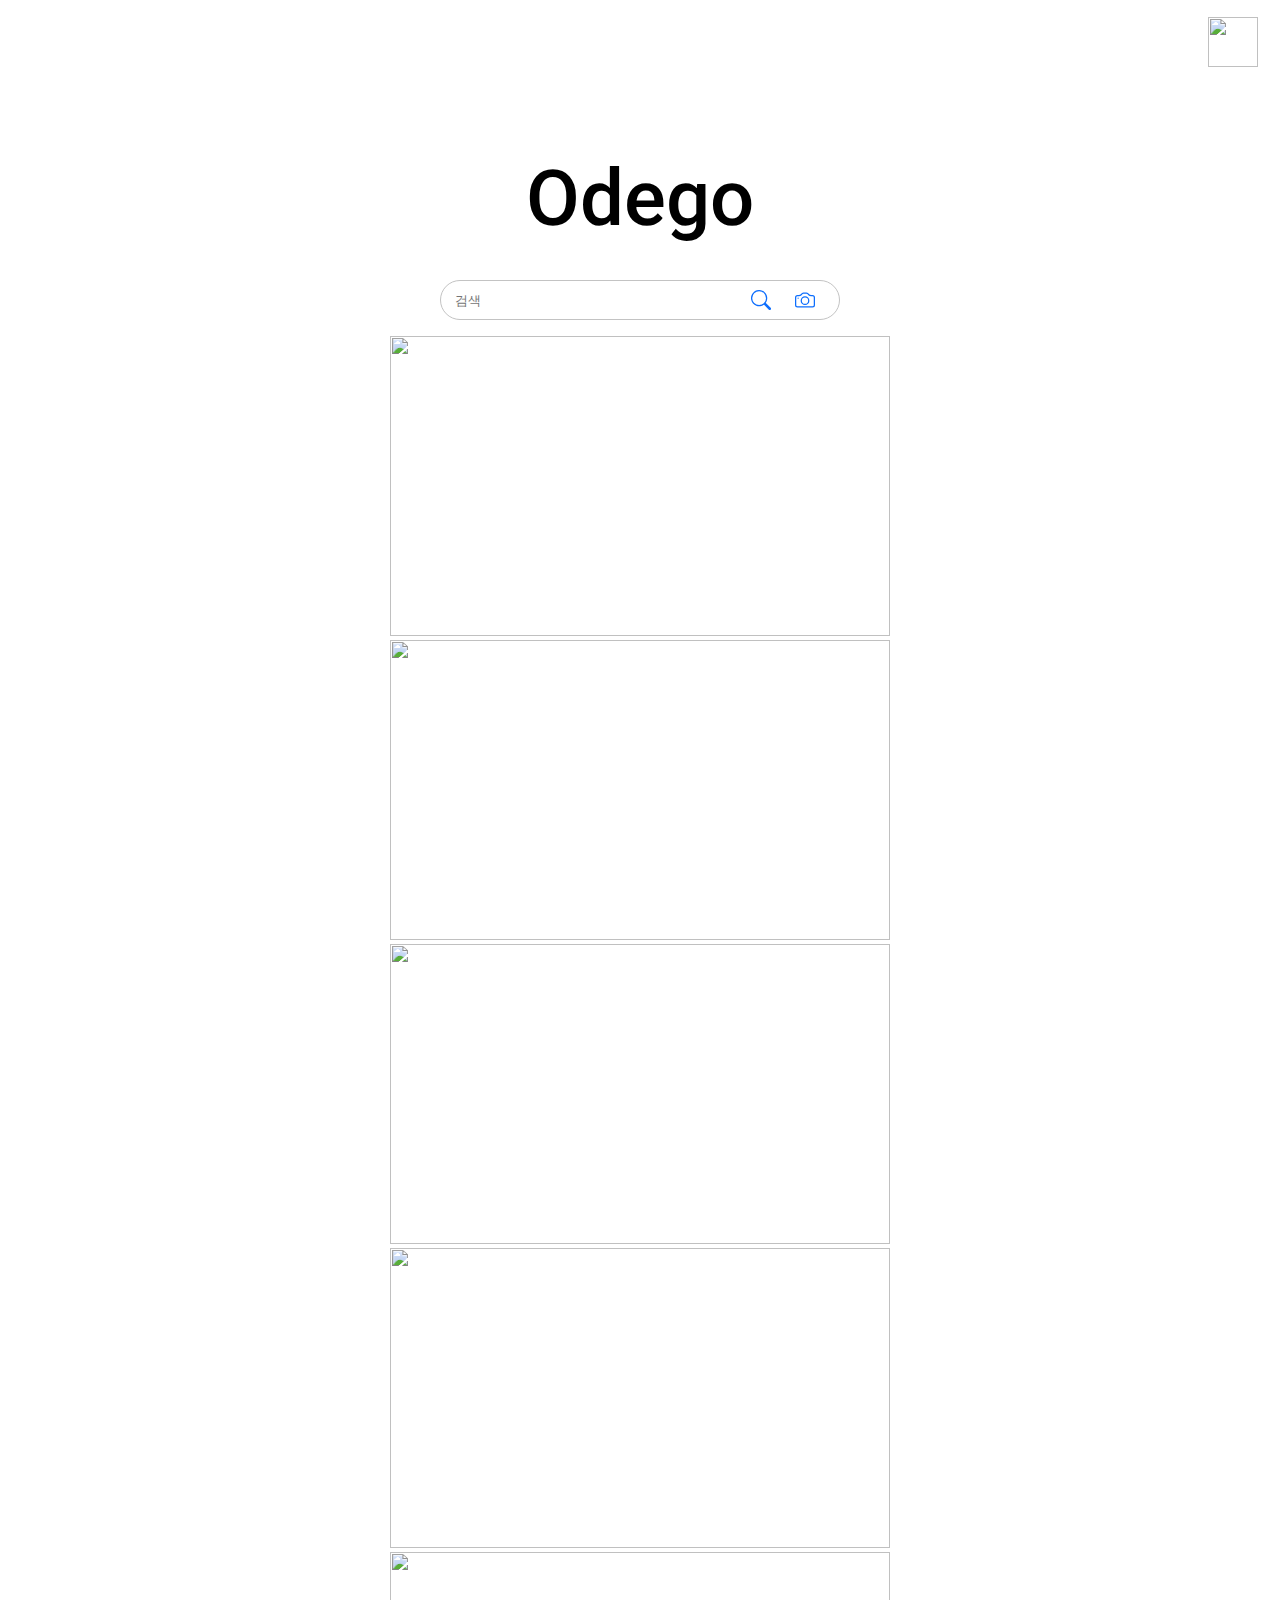
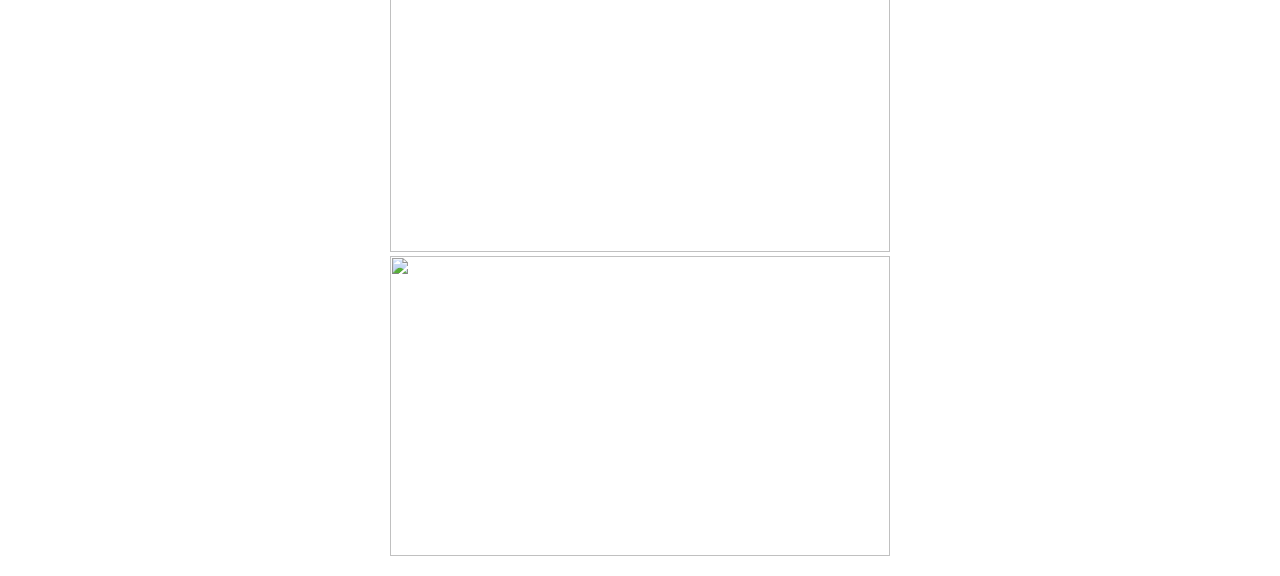
==== index.html @ 5942c4ab "screen size(below 768)" ====
<!DOCTYPE html>
<html lang="ko">
  <head>
    <meta charset="UTF-8">
    <meta http-equiv="X-UA-Compatible" content="IE=edge">
    <meta name="viewport" content="width=device-width, initial-scale=1.0">
    <meta name="description" content="" />
    <meta name="author" content="" />
    <title>Odego Lens - image search anywhere!</title>
    <!-- Favicon-->
    <link rel="icon" type="image/png" href="imgs\favicon.png" />
    <script src="https://kit.fontawesome.com/e8c3d1c9e6.js" crossorigin="anonymous"></script>
    <link rel="preconnect" href="https://fonts.googleapis.com" />
    <link rel="preconnect" href="https://fonts.gstatic.com" crossorigin />
    <link href="https://fonts.googleapis.com/css2?family=Roboto:ital,wght@0,400;0,500;0,700;1,100&display=swap" rel="stylesheet" />
    <link rel="stylesheet" href="style.css">
    <script src="slide.js"></script>
  </head>
  <body>
    <!--Navbar-->
    <nav id="navbar">
      <div class="navbar__container">
        <button type="button" onclick="location.href=('map.html');">
          <img class="map__btn"  src="imgs\map.png" alt="" >
        </button>
      </div>
    </nav>
    <!-- Home -->
    <section id="home">
      <div class="home__container">
        <h1 class="home__name">Odego</h1>
      </div>
    </section>
    <!-- Search widget-->
    <section id="search">
      <div class="search__container">
        <input id="input" type="text" placeholder="검색">
        <button id="text__search__btn" type="button">
          <svg xmlns="http://www.w3.org/2000/svg" width="20" height="20" padding-right="12px" fill="currentColor" class="bi bi-search" viewBox="0 0 16 16">
            <path d="M11.742 10.344a6.5 6.5 0 1 0-1.397 1.398h-.001c.03.04.062.078.098.115l3.85 3.85a1 1 0 0 0 1.415-1.414l-3.85-3.85a1.007 1.007 0 0 0-.115-.1zM12 6.5a5.5 5.5 0 1 1-11 0 5.5 5.5 0 0 1 11 0z"/>
          </svg>
        </button>
        <button id="text__search__btn" type="button">
          <svg xmlns="http://www.w3.org/2000/svg"  width="20" height="20" fill="currentColor" class="bi bi-camera" viewBox="0 0 16 16">
            <path d="M15 12a1 1 0 0 1-1 1H2a1 1 0 0 1-1-1V6a1 1 0 0 1 1-1h1.172a3 3 0 0 0 2.12-.879l.83-.828A1 1 0 0 1 6.827 3h2.344a1 1 0 0 1 .707.293l.828.828A3 3 0 0 0 12.828 5H14a1 1 0 0 1 1 1v6zM2 4a2 2 0 0 0-2 2v6a2 2 0 0 0 2 2h12a2 2 0 0 0 2-2V6a2 2 0 0 0-2-2h-1.172a2 2 0 0 1-1.414-.586l-.828-.828A2 2 0 0 0 9.172 2H6.828a2 2 0 0 0-1.414.586l-.828.828A2 2 0 0 1 3.172 4H2z"/>
            <path d="M8 11a2.5 2.5 0 1 1 0-5 2.5 2.5 0 0 1 0 5zm0 1a3.5 3.5 0 1 0 0-7 3.5 3.5 0 0 0 0 7zM3 6.5a.5.5 0 1 1-1 0 .5.5 0 0 1 1 0z"/>
          </svg>
        </button>
      </div>
    </section>
    <!--Imgs slider-->
    <section id="slideShow">
      <div class="slide__container">
        <ul class="slides">
          <li class="slide1"><img class="slidesize" src="imgs\1.png" alt="" ></li>
          <li class="slide1"><img class="slidesize" src="imgs\2.png" alt=""></li>
          <li class="slide1"><img class="slidesize" src="imgs\3.jpg" alt="" ></li>
          <li class="slide1"><img class="slidesize" src="imgs\4.jpg" alt="" ></li>
          <li class="slide1"><img class="slidesize" src="imgs\5.jpeg" alt="" ></li>
          <li class="slide1"><img class="slidesize" src="imgs\6.jpeg" alt="" ></li>
        </ul>
      </div>
    </section>
  </body>
</html>
---- style.css ----
/* Global */
:root {
  /* Color */
  --color-white: #ffffff;
  --color-light-white: #eeeeee;
  --color-dark-white: #c3c3c3;
  --color-dark-gray: #7f7f7f;
  --color-blue: #0D6EFD;
  --color-navy: #001e8d;
  --color-black: #000000;

  /* Font size */
  --font-large: 78px;
  --font-largemedium: 40px;
  --font-medium: 28px;
  --font-regular: 20px;
  --font-small: 16px;
  --font-micro: 14px;

  /* Font weigth */
  --wight-bold: 500;
  --wight-semi-bold: 400;
  --wight-regular-bold: 200;

  /* Size */
  --size-border-radius: 4px;

  /*Annimation*/
  --animation-duration: 300ms;
}

/*Universal tags*/
* {
  box-sizing: border-box;
}
body {
  font-family: "Roboto", sans-serif;
  margin: 0;
  cursor: default;
}
a {
  text-decoration: none;

}

ul {
  padding-left: 0;
  list-style: none;
}


button {
  background-color: transparent;
  cursor: pointer;
  border: none;
  outline: none;
}

/*Typography*/
h1 {
  font-size: var(--font-large);
  font-weight: var(--wight-bold);
  color: var(--color-black);
  margin: 16px 0px;
}

h2 {
  font-size: var(--font-medium);
  font-weight: var(--wight-semi-bold);
  color: var(--color-black);
  margin: 8px 0px;
}

h3 {
  font-size: var(--font-regular);
  font-weight: var(--wight-regular-bold);
  color: var(--color-black);
  margin: 8px 0px;
}

h4{
  font-size: var(--font-largemedium);
  font-weight: var(--wight-bold);
  color: var(--color-black);
  margin: 16px 0px;
}

p {
  font-size: var(--font-small);
  font-weight: var(--wight-regular-bold);
  color: var(--color-black);
  margin: 4px 0px;
}

/*Navbar*/
#navbar {
  display: flex;
  justify-content: flex-end;
  padding: 16px;
  background-color: var(--color-white);
}

/*Home*/
#home {
  /*background: url("imgs/background/3.png") center/cover no-repeat;*/
  padding: 40px;
  padding-top: 50px;
  padding-bottom: 20px;
  text-align: center;
}

.map__btn{
  width: 50px;
  height: 50px;
}



/*search*/
#search{
  display: flex;
  justify-content: center;
}

.search__container{
  display: flex;
  text-align: center;
  height: 40px;
  width: 400px;
  position: relative;
  border-radius: 40px;
  border: 1px solid var(--color-dark-white);
  padding: 3px 12px;
}

#input{
  border: none;
  position: relative;
  width: 100%;
  height: 100%;
  outline: none;
}

.search__icon{
  background-size: 21px 21px;
  position: absolute;
  border: none;
  border-radius: 2px; 
  cursor: pointer;
  height: 100%;
}

#text__search__btn{
  display: inline-block;
  font-size: small;
  color: var(--color-blue);
  background-color: var(--color-white);
  padding: 6px 12px;
  
}
/*slide*/

.slide__container{
  display: flex;
  justify-content: center;
}

.slidesize{
  width: 500px;
  height: 300px;
}

.nerf{
  display: flex;
  justify-content: center;
  padding-top: 30px;
}

/*map.css*/
#map{
  width:100%;
  height:100vh;
}

/* For below 768px screen width */
@media screen and (max-width: 768px) {
  :root {
  /* Font size */
    --font-large: 30px;
    --font-largemedium: 40px;
    --font-medium: 18px;
    --font-regular: 16px;
    --font-small: 12px;
    --font-micro: 12px;
  }
  .map__btn{
    width: 30px;
    height: 30px;
  }
  #search{
    padding: 30px;
  }

  #slideShow{
    display: flex;
  }

  .slidesize{
    width: 400px;
    height: 250px;
  }

}
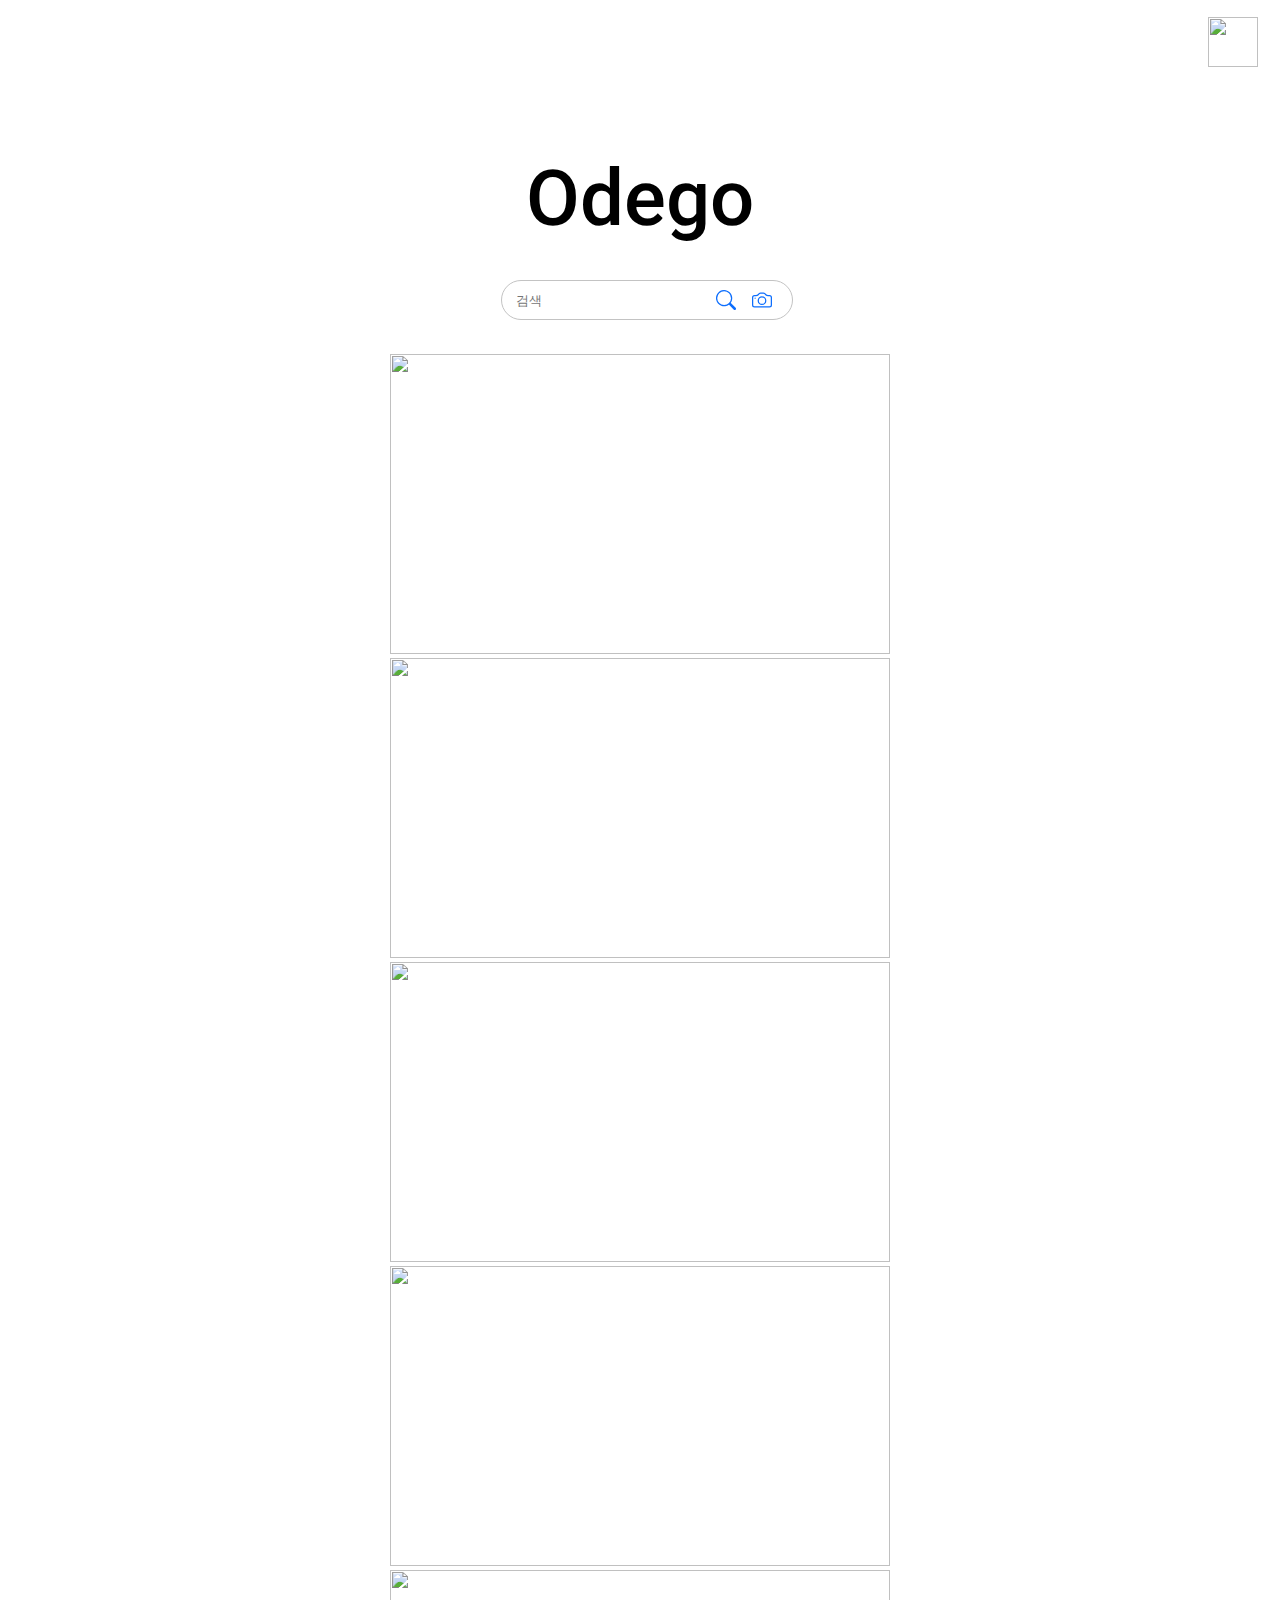
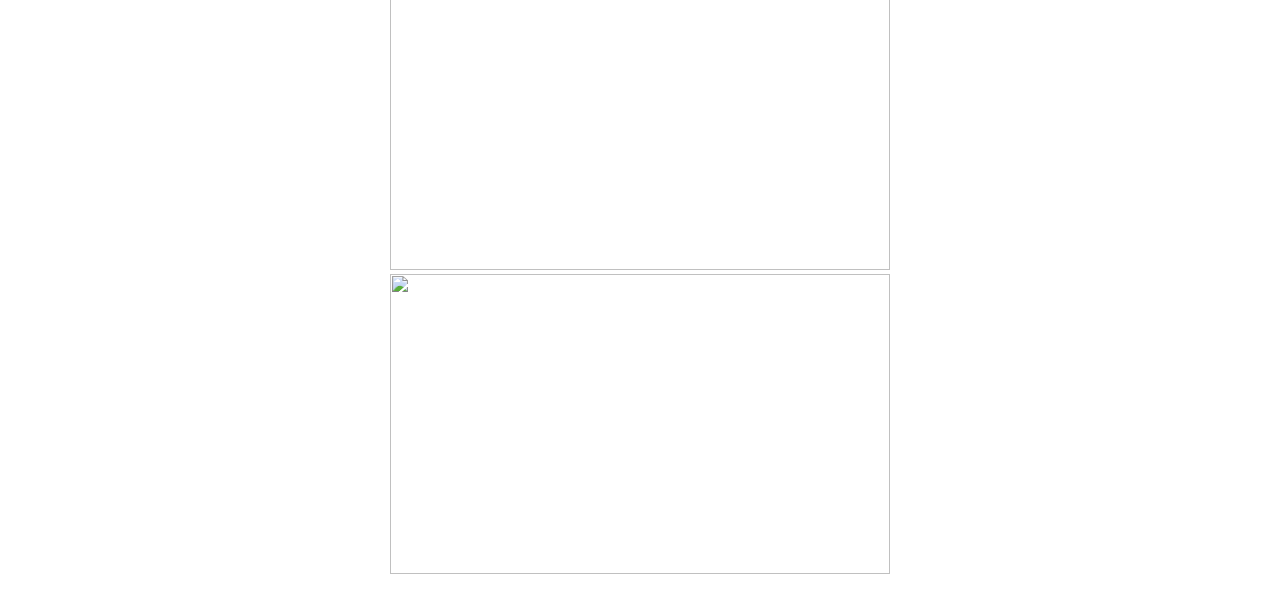
==== commit f3a27259: "add camera" ====
--- a/index.html
+++ b/index.html
@@ -33,21 +33,27 @@
     </section>
     <!-- Search widget-->
     <section id="search">
-      <div class="search__container">
-        <input id="input" type="text" placeholder="검색">
-        <button id="text__search__btn" type="button">
-          <svg xmlns="http://www.w3.org/2000/svg" width="20" height="20" padding-right="12px" fill="currentColor" class="bi bi-search" viewBox="0 0 16 16">
-            <path d="M11.742 10.344a6.5 6.5 0 1 0-1.397 1.398h-.001c.03.04.062.078.098.115l3.85 3.85a1 1 0 0 0 1.415-1.414l-3.85-3.85a1.007 1.007 0 0 0-.115-.1zM12 6.5a5.5 5.5 0 1 1-11 0 5.5 5.5 0 0 1 11 0z"/>
-          </svg>
-        </button>
-        <button id="text__search__btn" type="button">
-          <svg xmlns="http://www.w3.org/2000/svg"  width="20" height="20" fill="currentColor" class="bi bi-camera" viewBox="0 0 16 16">
-            <path d="M15 12a1 1 0 0 1-1 1H2a1 1 0 0 1-1-1V6a1 1 0 0 1 1-1h1.172a3 3 0 0 0 2.12-.879l.83-.828A1 1 0 0 1 6.827 3h2.344a1 1 0 0 1 .707.293l.828.828A3 3 0 0 0 12.828 5H14a1 1 0 0 1 1 1v6zM2 4a2 2 0 0 0-2 2v6a2 2 0 0 0 2 2h12a2 2 0 0 0 2-2V6a2 2 0 0 0-2-2h-1.172a2 2 0 0 1-1.414-.586l-.828-.828A2 2 0 0 0 9.172 2H6.828a2 2 0 0 0-1.414.586l-.828.828A2 2 0 0 1 3.172 4H2z"/>
-            <path d="M8 11a2.5 2.5 0 1 1 0-5 2.5 2.5 0 0 1 0 5zm0 1a3.5 3.5 0 1 0 0-7 3.5 3.5 0 0 0 0 7zM3 6.5a.5.5 0 1 1-1 0 .5.5 0 0 1 1 0z"/>
-          </svg>
-        </button>
-      </div>
+      <form class="search__area" action="/search" id = search__area method="GET">
+        <div class="search__container">
+          <input id="input" type="text" placeholder="검색">
+          <button class="text__search__btn" type="button">
+            <svg xmlns="http://www.w3.org/2000/svg" width="20" height="20" fill="currentColor" class="bi bi-search" viewBox="0 0 16 16">
+              <path d="M11.742 10.344a6.5 6.5 0 1 0-1.397 1.398h-.001c.03.04.062.078.098.115l3.85 3.85a1 1 0 0 0 1.415-1.414l-3.85-3.85a1.007 1.007 0 0 0-.115-.1zM12 6.5a5.5 5.5 0 1 1-11 0 5.5 5.5 0 0 1 11 0z"/>
+            </svg>
+          </button>
+          <button class="img__search__btn" type="button">
+            <svg xmlns="http://www.w3.org/2000/svg"  for="file-input" width="20" height="20" fill="currentColor" class="bi bi-camera" viewBox="0 0 16 16">
+              <path d="M15 12a1 1 0 0 1-1 1H2a1 1 0 0 1-1-1V6a1 1 0 0 1 1-1h1.172a3 3 0 0 0 2.12-.879l.83-.828A1 1 0 0 1 6.827 3h2.344a1 1 0 0 1 .707.293l.828.828A3 3 0 0 0 12.828 5H14a1 1 0 0 1 1 1v6zM2 4a2 2 0 0 0-2 2v6a2 2 0 0 0 2 2h12a2 2 0 0 0 2-2V6a2 2 0 0 0-2-2h-1.172a2 2 0 0 1-1.414-.586l-.828-.828A2 2 0 0 0 9.172 2H6.828a2 2 0 0 0-1.414.586l-.828.828A2 2 0 0 1 3.172 4H2z"/>
+              <path d="M8 11a2.5 2.5 0 1 1 0-5 2.5 2.5 0 0 1 0 5zm0 1a3.5 3.5 0 1 0 0-7 3.5 3.5 0 0 0 0 7zM3 6.5a.5.5 0 1 1-1 0 .5.5 0 0 1 1 0z"/>
+            </svg>
+          </button>
+          <div class="search_box">
+            <input type="file" accept="image/*;capture=camera">
+          </div>
+        </div>
+      </form>
     </section>
+
     <!--Imgs slider-->
     <section id="slideShow">
       <div class="slide__container">
--- a/style.css
+++ b/style.css
@@ -48,7 +48,6 @@
   list-style: none;
 }
 
-
 button {
   background-color: transparent;
   cursor: pointer;
@@ -115,7 +114,6 @@
 }
 
 
-
 /*search*/
 #search{
   display: flex;
@@ -124,9 +122,8 @@
 
 .search__container{
   display: flex;
-  text-align: center;
   height: 40px;
-  width: 400px;
+  width: 105%;
   position: relative;
   border-radius: 40px;
   border: 1px solid var(--color-dark-white);
@@ -150,19 +147,54 @@
   height: 100%;
 }
 
-#text__search__btn{
+.text__search__btn, .img__search__btn{
   display: inline-block;
   font-size: small;
   color: var(--color-blue);
   background-color: var(--color-white);
-  padding: 6px 12px;
+  padding: 6px 8px;
   
 }
+
+.search_box {
+  display: none;
+  position: absolute;
+  width: 100px;
+  padding: 8px;
+  left: 195px;
+  top: 55px;
+  -webkit-border-radius: 8px;
+  -moz-border-radius: 8px;
+  border-radius: 8px;
+  background: #333;
+  color: #fff;
+  font-size: 14px;
+}
+
+.search_box:after {
+  position: absolute;
+  bottom: 100%;
+  left: 50%;
+  width: 0;
+  height: 0;
+  margin-left: -10px;
+  border: solid transparent;
+  border-color: rgba(51, 51, 51, 0);
+  border-bottom-color: #333;
+  border-width: 10px;
+  pointer-events: none;
+  content: ' ';
+}
+
+.img__search__btn:hover + .search_box {
+  display: block;
+}
+
 /*slide*/
-
 .slide__container{
   display: flex;
   justify-content: center;
+  padding-top: 18px;
 }
 
 .slidesize{
@@ -177,9 +209,32 @@
 }
 
 /*map.css*/
+/*
 #map{
   width:100%;
   height:100vh;
+}*/
+
+#map_navbar{
+  width: 100%;
+  display: flex;
+  justify-content: space-between;
+  color: var(--color-blue);
+  padding: 12px;
+  background-color: var(--color-light-white);
+}
+#map__container{
+  padding: 20px;
+}
+
+#map{
+  width: 100%;
+  height: 700px;
+}
+
+.back__icon {
+  font-size: 24px;
+  color: var(--color-black);
 }
 
 /* For below 768px screen width */
@@ -203,11 +258,17 @@
 
   #slideShow{
     display: flex;
+    justify-content: center;
   }
 
   .slidesize{
     width: 400px;
     height: 250px;
   }
-
-}
+  /*map.html*/
+  #map{
+    width: 300px;
+    height: 400px;
+    margin: 0 auto;
+  }
+}
